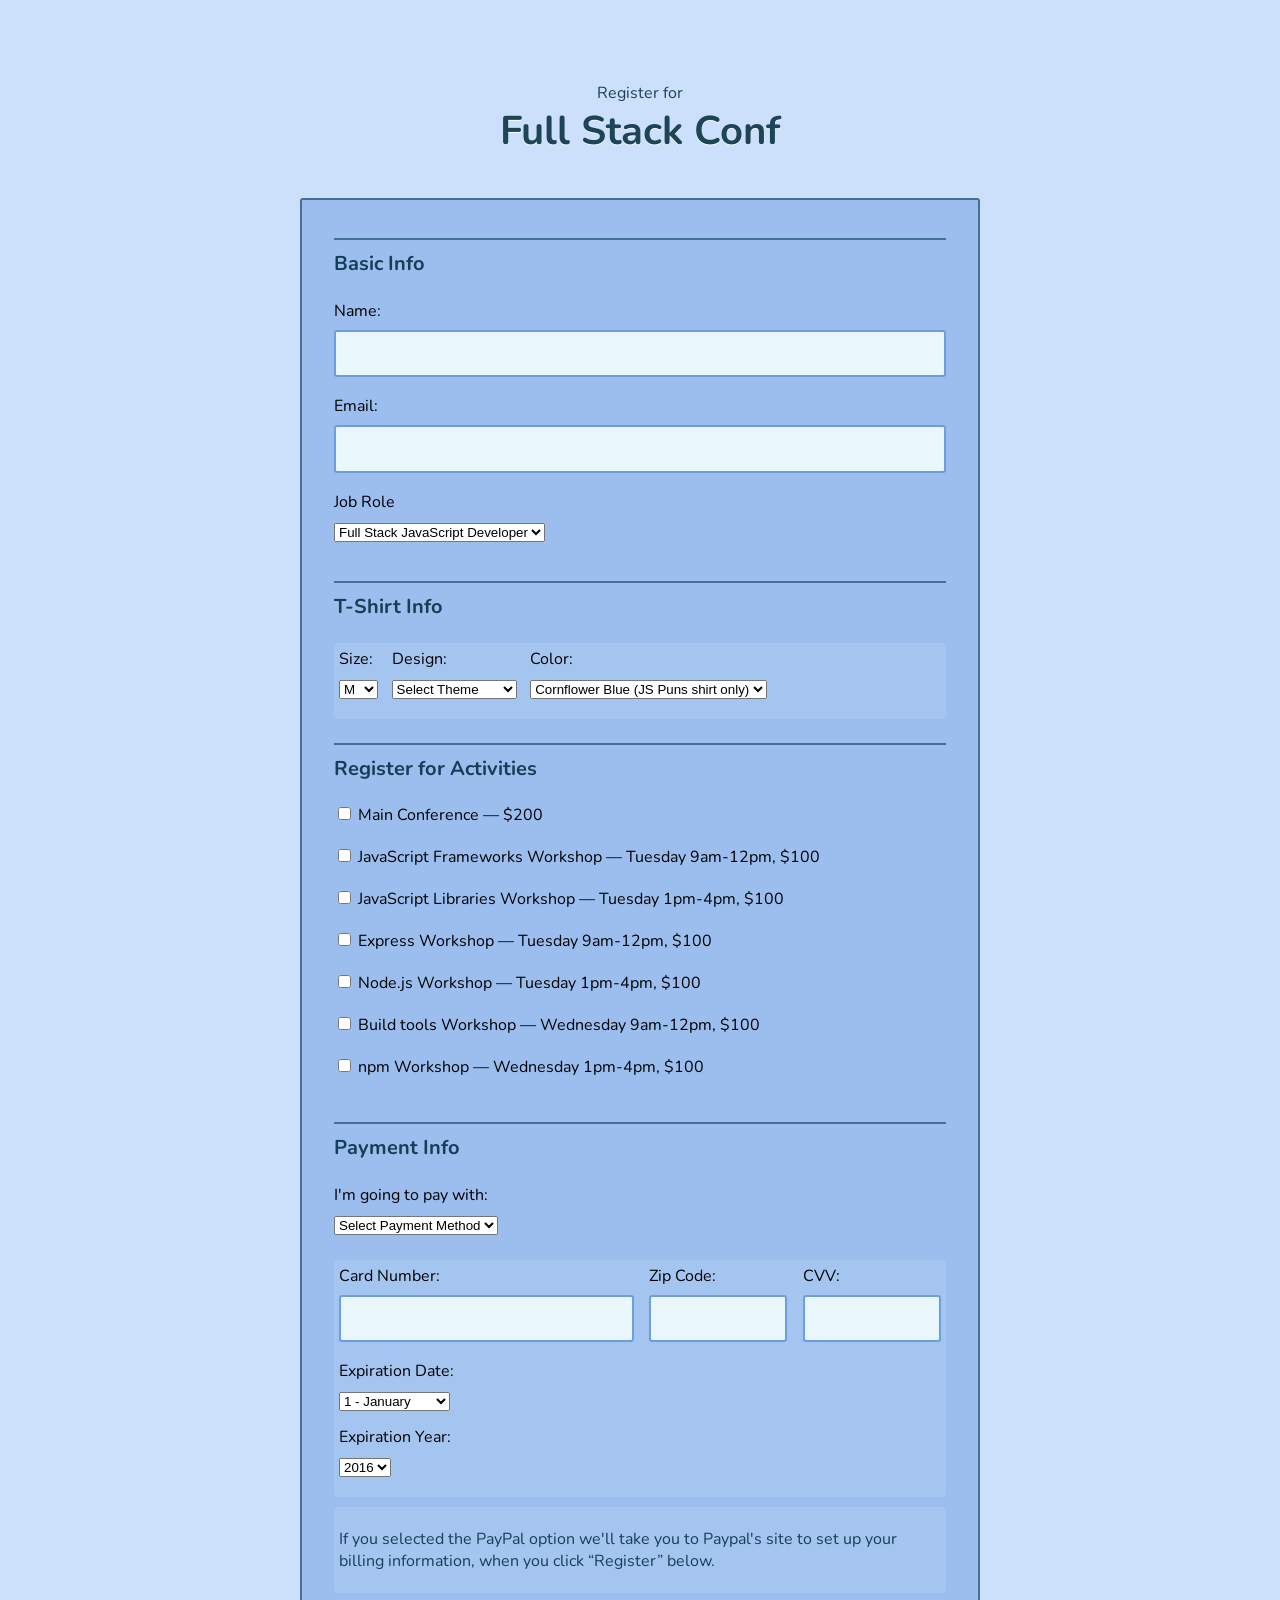
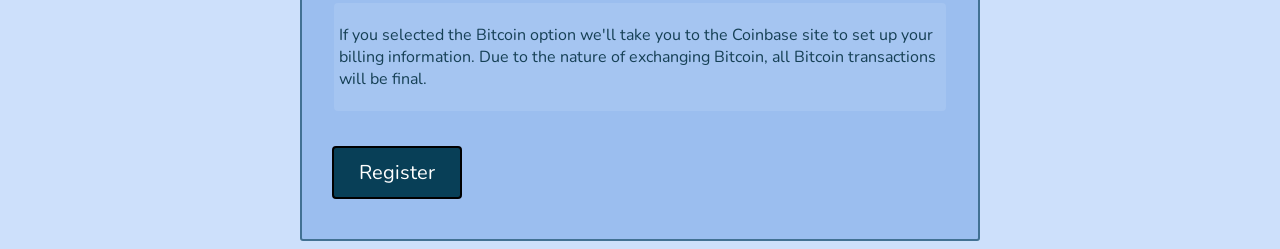
==== src/index.html @ 571e08b3 "Initialized project" ====
<!DOCTYPE html>
<html lang="en">
<head>
  <meta charset="utf-8">
  <meta name="viewport" content="width=device-width, initial-scale=1.0">
	<title>Register for Full Stack Conf</title>
	<link rel="stylesheet" href="css/style.css">
</head>
<body>
	<div class="container">
    
    <header>
      <span>Register for</span>
      <h1>Full Stack Conf</h1>
    </header>

    <form action="index.html" method="post" novalidate>
              
      <fieldset>         
        <legend>Basic Info</legend>
        
        <label for="name">Name:</label>
        <input type="text" id="name" name="user-name">
        
        <label for="mail">Email:</label>
        <input type="email" id="mail" name="user-email">
        
        <label for="title">Job Role</label>
        <select id="title" name="user-title">
          <option value="full-stack js developer">Full Stack JavaScript Developer</option>
          <option value="front-end developer">Front End Developer</option>
          <option value="back-end developer">Back End Developer</option>
          <option value="designer">Designer</option>          
          <option value="student">Student</option>
          <option value="other">Other</option>  
        </select>           
      </fieldset>
      
      <fieldset class="shirt">
        <legend>T-Shirt Info</legend>
        
        <div class="shirt-box">
          <div>
            <label for="size">Size:</label>
            <select id="size" name="user-size">
              <option value="small">S</option>
              <option value="medium" selected>M</option>
              <option value="large">L</option>
              <option value="extra large">XL</option>
            </select>
          </div>

          <div>
            <label for="design">Design:</label>
            <select id="design" name="user-design">
              <option>Select Theme</option>
              <option value="js puns">Theme - JS Puns</option>
              <option value="heart js">Theme - I &#9829; JS</option>
            </select>
          </div>

          <div id="shirt-colors" class="shirt-colors">
            <label for="color">Color:</label>
            <select id="color">
              <option value="cornflowerblue">Cornflower Blue (JS Puns shirt only)</option>
              <option value="darkslategrey">Dark Slate Grey (JS Puns shirt only)</option> 
              <option value="gold">Gold (JS Puns shirt only)</option>
              <option value="tomato">Tomato (I &#9829; JS shirt only)</option>
              <option value="steelblue">Steel Blue (I &#9829; JS shirt only)</option> 
              <option value="dimgrey">Dim Grey (I &#9829; JS shirt only)</option> 
            </select>
          </div>
        </div>               
      </fieldset>

      <fieldset class="activities">
        <legend>Register for Activities</legend>
          <label>
            <input type="checkbox" name="all" data-cost="200"> Main Conference — $200
          </label>
          <label>
            <input type="checkbox" name="js-frameworks" data-day-and-time="Tuesday 9am-12pm" data-cost="100"> 
            JavaScript Frameworks Workshop — Tuesday 9am-12pm, $100
          </label>
          <label>
            <input type="checkbox" name="js-libs" data-day-and-time="Tuesday 1pm-4pm" data-cost="100"> 
            JavaScript Libraries Workshop — Tuesday 1pm-4pm, $100
          </label>
          <label>
            <input type="checkbox" name="express" data-day-and-time="Tuesday 9am-12pm" data-cost="100"> 
            Express Workshop — Tuesday 9am-12pm, $100
          </label>
          <label>
            <input type="checkbox" name="node" data-day-and-time="Tuesday 1pm-4pm" data-cost="100"> 
            Node.js Workshop — Tuesday 1pm-4pm, $100
          </label>          
          <label>
            <input type="checkbox" name="build-tools" data-day-and-time="Wednesday 9am-12pm" data-cost="100"> 
            Build tools Workshop — Wednesday 9am-12pm, $100
          </label>
          <label>
            <input type="checkbox" name="npm" data-day-and-time="Wednesday 1pm-4pm" data-cost="100"> 
            npm Workshop — Wednesday 1pm-4pm, $100
          </label>
                  	
      </fieldset>
      <fieldset>
        <legend>Payment Info</legend>

        <label for="payment">I'm going to pay with:</label>
        <select id="payment" name="user-payment">
          <option value="select method">Select Payment Method</option>
          <option value="credit card">Credit Card</option>
          <option value="paypal">PayPal</option>
          <option value="bitcoin">Bitcoin</option>
        </select>

        <div id="credit-card" class="credit-card">

          <div class="col-6 col">
            <label for="cc-num">Card Number:</label>
        	  <input id="cc-num" name="user-cc-num" type="text">
          </div>

          <div class="col-3 col">
            <label for="zip">Zip Code:</label>
            <input id="zip" name="user-zip" type="text"> 
          </div>

          <div class="col-3 col">
            <label for="cvv">CVV:</label>
            <input id="cvv" name="user-cvv" type="text"> 
          </div>

          <label for="exp-month">Expiration Date:</label>
          <select id="exp-month" name="user-exp-month">
            <option value="1">1 - January</option>
            <option value="2">2 - February</option>
            <option value="3">3 - March</option>
            <option value="4">4 - April</option>
            <option value="5">5 - May</option>
            <option value="6">6 - June</option>
            <option value="7">7 - July</option>
            <option value="8">8 - August</option>
            <option value="9">9 - September</option>
            <option value="10">10 - October</option>
            <option value="11">11 - November</option>	
            <option value="12">12 - December</option>          		          
          </select>
          <label for="exp-year">Expiration Year:</label>
          <select id="exp-year" name="user-exp-year">
            <option value="2016">2016</option>
            <option value="2017">2017</option>
            <option value="2018">2018</option>
            <option value="2019">2019</option>
            <option value="2020">2020</option>        		          
          </select> 	                  	         
        </div>

        <div id="paypal" class="paypal">
        	<p>If you selected the PayPal option we'll take you to Paypal's site to set up your billing information, when you click “Register” below.</p>
        </div> 

        <div id="bitcoin" class="bitcoin">
        	<p>If you selected the Bitcoin option we'll take you to the Coinbase site to set up your billing information. Due to the nature of exchanging Bitcoin, all Bitcoin transactions will be final.</p>
        </div>                  

      </fieldset>        
        
      <button type="submit">Register</button>
      
    </form>

  </div>
  <script src="js/script.js"></script>
</body>
</html>
---- src/css/style.css ----
/* ================================= 
  Base Element Styles
==================================== */

@import url('https://fonts.googleapis.com/css?family=Nunito|Roboto+Mono');

* {
  box-sizing: border-box;
}

body,
input,
button {
	font-family: 'Nunito', sans-serif;
}

body {
  font: 1em/1.5;
  color: rgba(6, 49, 68, 0.9);
	background: #CDE0FB;
}

header {
	text-align: center;  
}

h1 {
	font-size: 2.5em;
	text-shadow: 0 1px 0 rgba(255, 255, 255, 0.85);
	margin: 0;
}

a {
  text-decoration: none;
}

/* ================================= 
  Form Element Styles
==================================== */

form {
	padding: .875em 1.875em 1.875em;
	background: #9BBEEF;
	border: 2px solid rgba(8, 63, 87, 0.6);
	border-radius: 3px;
}

fieldset,
legend,
button {
	padding: 0;
	border: none;
}

fieldset {
	margin-top: 1.5em;
}

legend,
button {
	font-size: 1.25em;	
}

legend {
	font-weight: bold;
	padding-top: .5em;
	border-top: 2px solid rgba(8, 63, 87, 0.6);
	margin-bottom: 1.125em;
}

input[type="text"],
input[type="email"],
legend {
	width: 100%;
}

label {
	color: #000;
	display: block;
	margin-bottom: .5em;
}

input,
select {
	margin-bottom: 1.125em;	
}

input {
	font-size: 1em;
	font-weight: 500;
	padding: .8em;
	background: #e9f6fb;
	border: 2px solid rgb(111, 157, 220);
	border-radius: 3px;
	outline: none;
}

input:focus {
	background: #fff;
	border-color: #5e97b0;
	transition: border-color .4s, background-color .4s;
}

input[type="checkbox"],
input[type="radio"] {
	display: inline-block;
}

button {
	color: #fff;
	padding: .55em 1.25em;
	background: #083f57;
	margin: 1.25em 0 .5em;
	cursor: pointer;
	border: 2px solid black;
	border-radius: 4px;
	transition: all 0.5s;
}

button:hover {
	background: #6F9DDC;
}

input, 
select, 
option {
	font-family: 'roboto', sans-serif;
}

/* ================================= 
  Page Styles
==================================== */

.container {
	margin: auto;
	max-width: 680px;
}

.shirt div {
	float: left;
	margin-right: .85em;
}

.shirt-box {
	width: 100%;
	padding: 5px;
	background: rgba(255, 255, 255, 0.1);
	border-radius: 4px;
}

.interests input {
	margin-bottom: 0;
}

.credit-card {
	margin-top: 1.25em;
}

.credit-card,
.paypal,
.bitcoin {
	margin-top: 10px;
	margin-bottom: 10px;
	padding: 5px;
	background: rgba(255, 255, 255, 0.1);
	border-radius: 4px;
}

/* ================================= 
  Helper Classes
==================================== */

.is-hidden {
	display: none;
}

.clearfix::after {
  content: " ";
  display: table;
  clear: both;
}

/* ================================= 
  Media Queries
==================================== */

@media (min-width: 0) and (max-width: 679px) {
	header {
		padding: 2em 0;
	}
	button {
		width: 100%;
	}
}

@media (min-width: 680px) {
	header {
		padding: 4.65em 0 2.5em;
	}
	.col {
		float: left;
	}
	.col + .col {
		margin-left: 2.5%;
	}
	.col-3 {
		width: 23%;
	}
	.col-6 {
		width: 49%;
	}

	label {
		clear: both;
	}
}
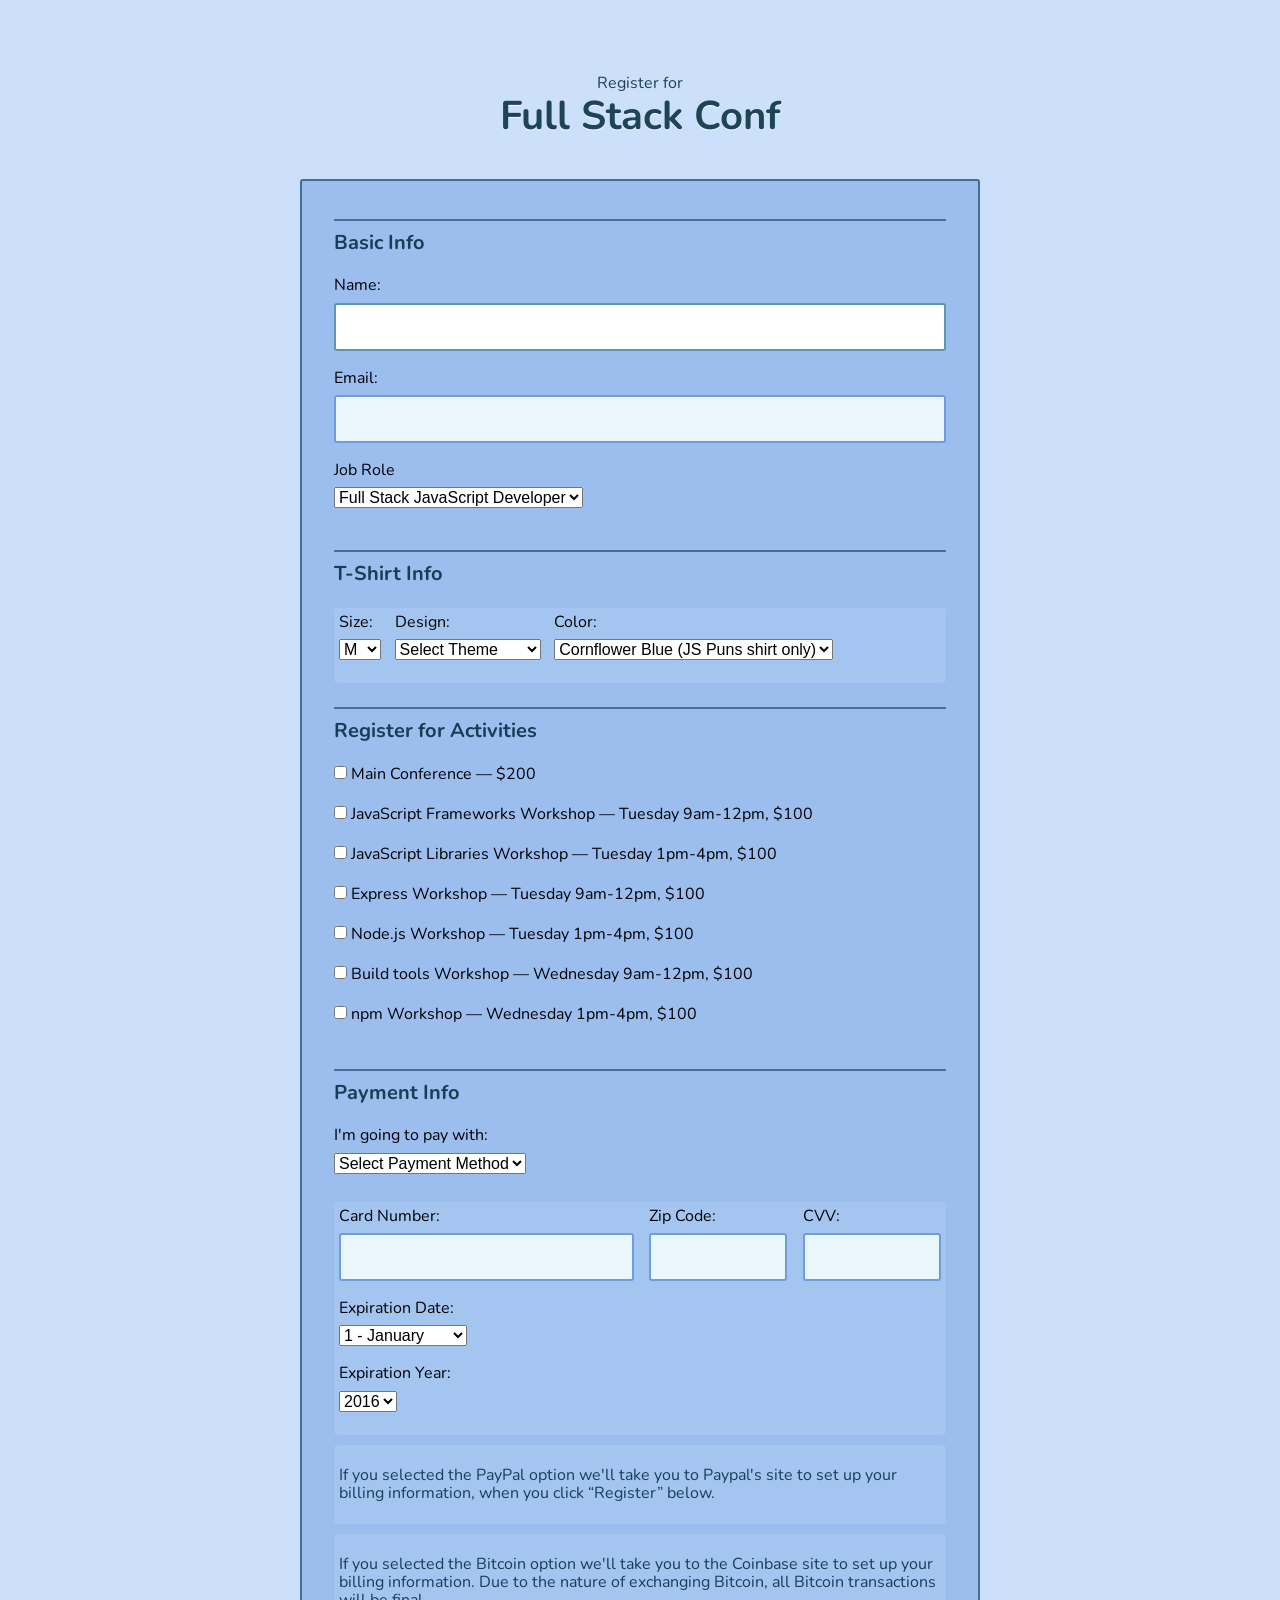
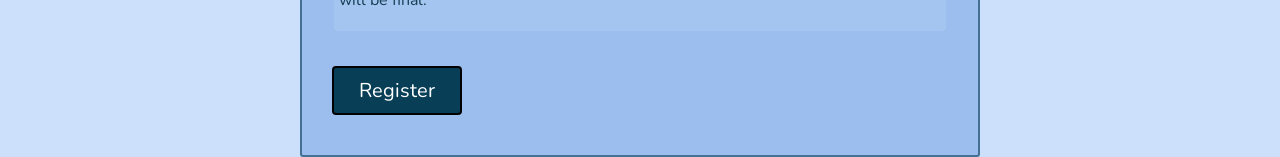
==== commit fb442acc: "Added other job field" ====
--- a/src/index.html
+++ b/src/index.html
@@ -3,7 +3,8 @@
 <head>
   <meta charset="utf-8">
   <meta name="viewport" content="width=device-width, initial-scale=1.0">
-	<title>Register for Full Stack Conf</title>
+  <title>Register for Full Stack Conf</title>
+  <link rel="stylesheet" href="css/normalize.css">
 	<link rel="stylesheet" href="css/style.css">
 </head>
 <body>
@@ -33,7 +34,9 @@
           <option value="designer">Designer</option>          
           <option value="student">Student</option>
           <option value="other">Other</option>  
-        </select>           
+        </select>
+        
+        <input type="text" id="other-title" name="other-title" placeholder="Your Job Role">
       </fieldset>
       
       <fieldset class="shirt">
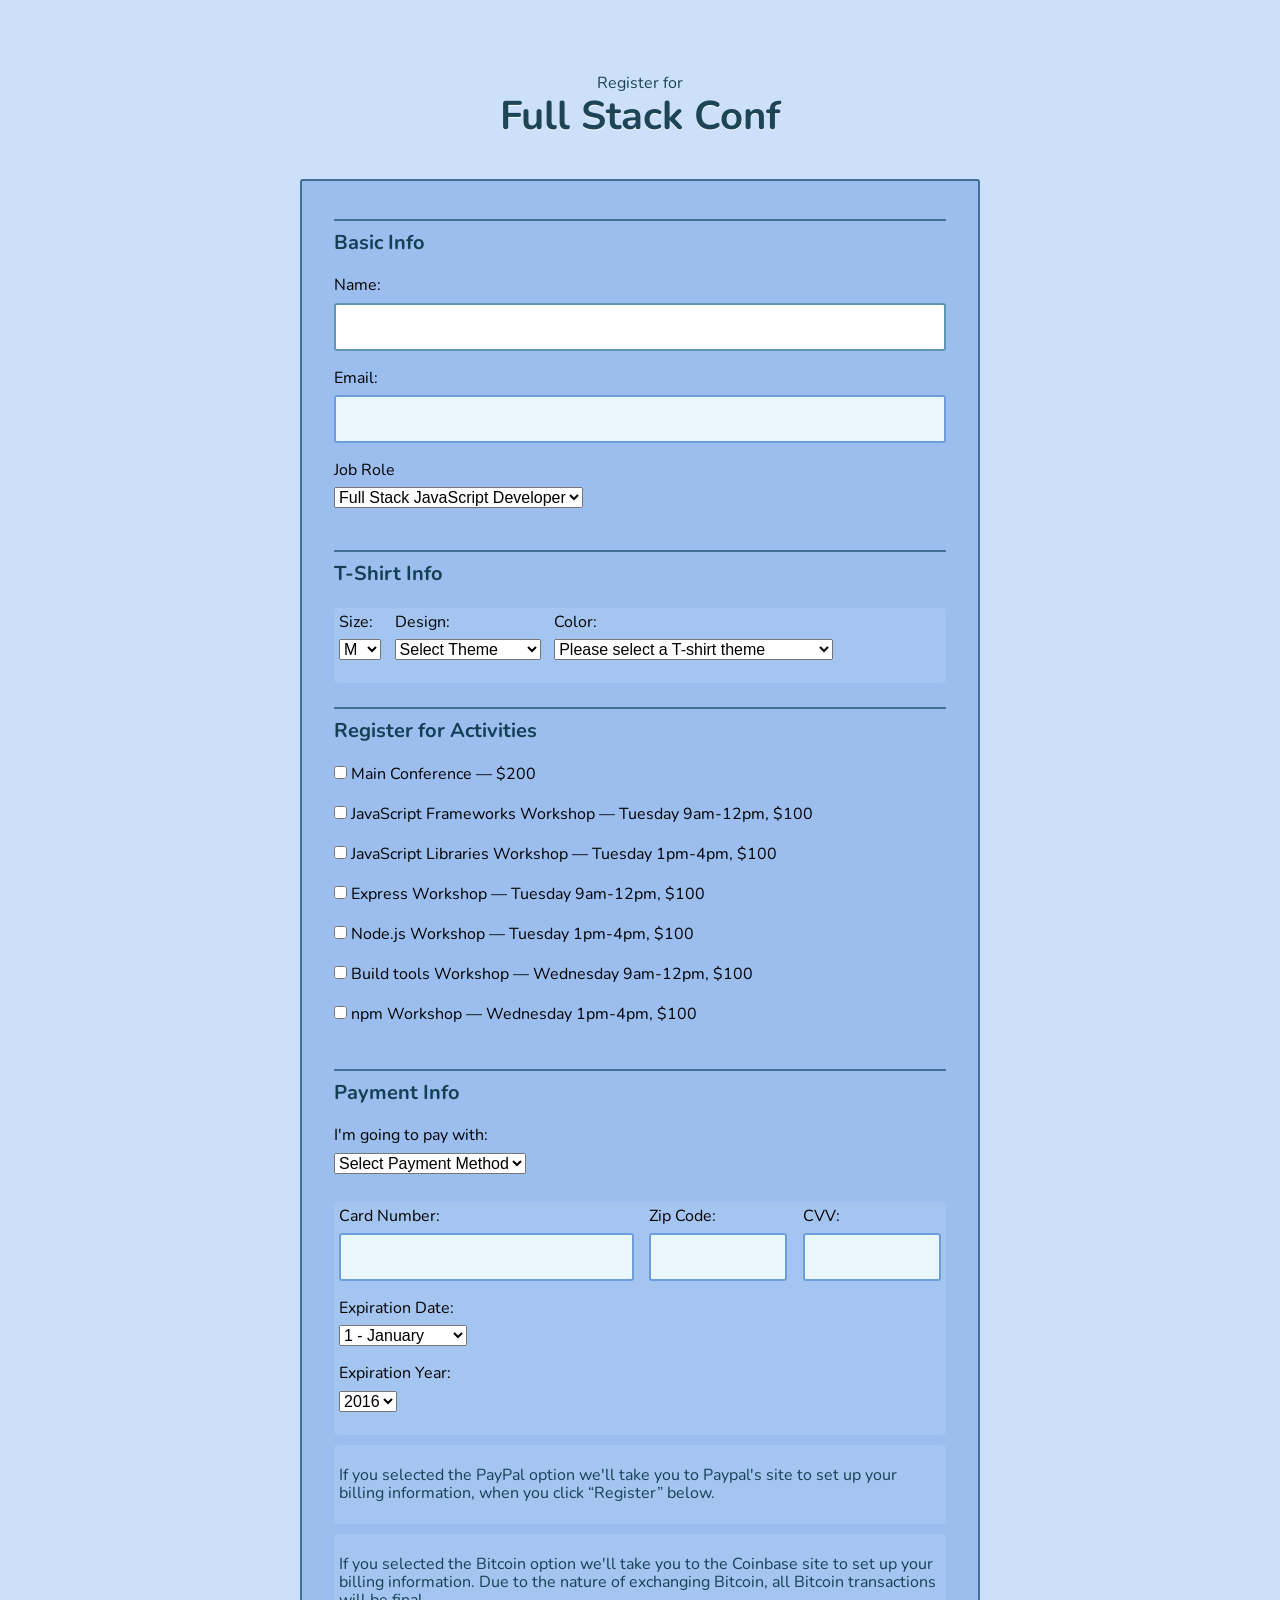
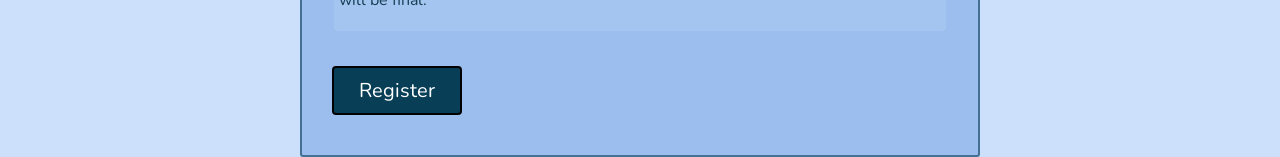
==== commit 42fa2e18: "Add functionality for T-shirt selection" ====
--- a/src/index.html
+++ b/src/index.html
@@ -65,6 +65,7 @@
           <div id="shirt-colors" class="shirt-colors">
             <label for="color">Color:</label>
             <select id="color">
+              <option value="tshirtSelection">Please select a T-shirt theme</option>
               <option value="cornflowerblue">Cornflower Blue (JS Puns shirt only)</option>
               <option value="darkslategrey">Dark Slate Grey (JS Puns shirt only)</option> 
               <option value="gold">Gold (JS Puns shirt only)</option>
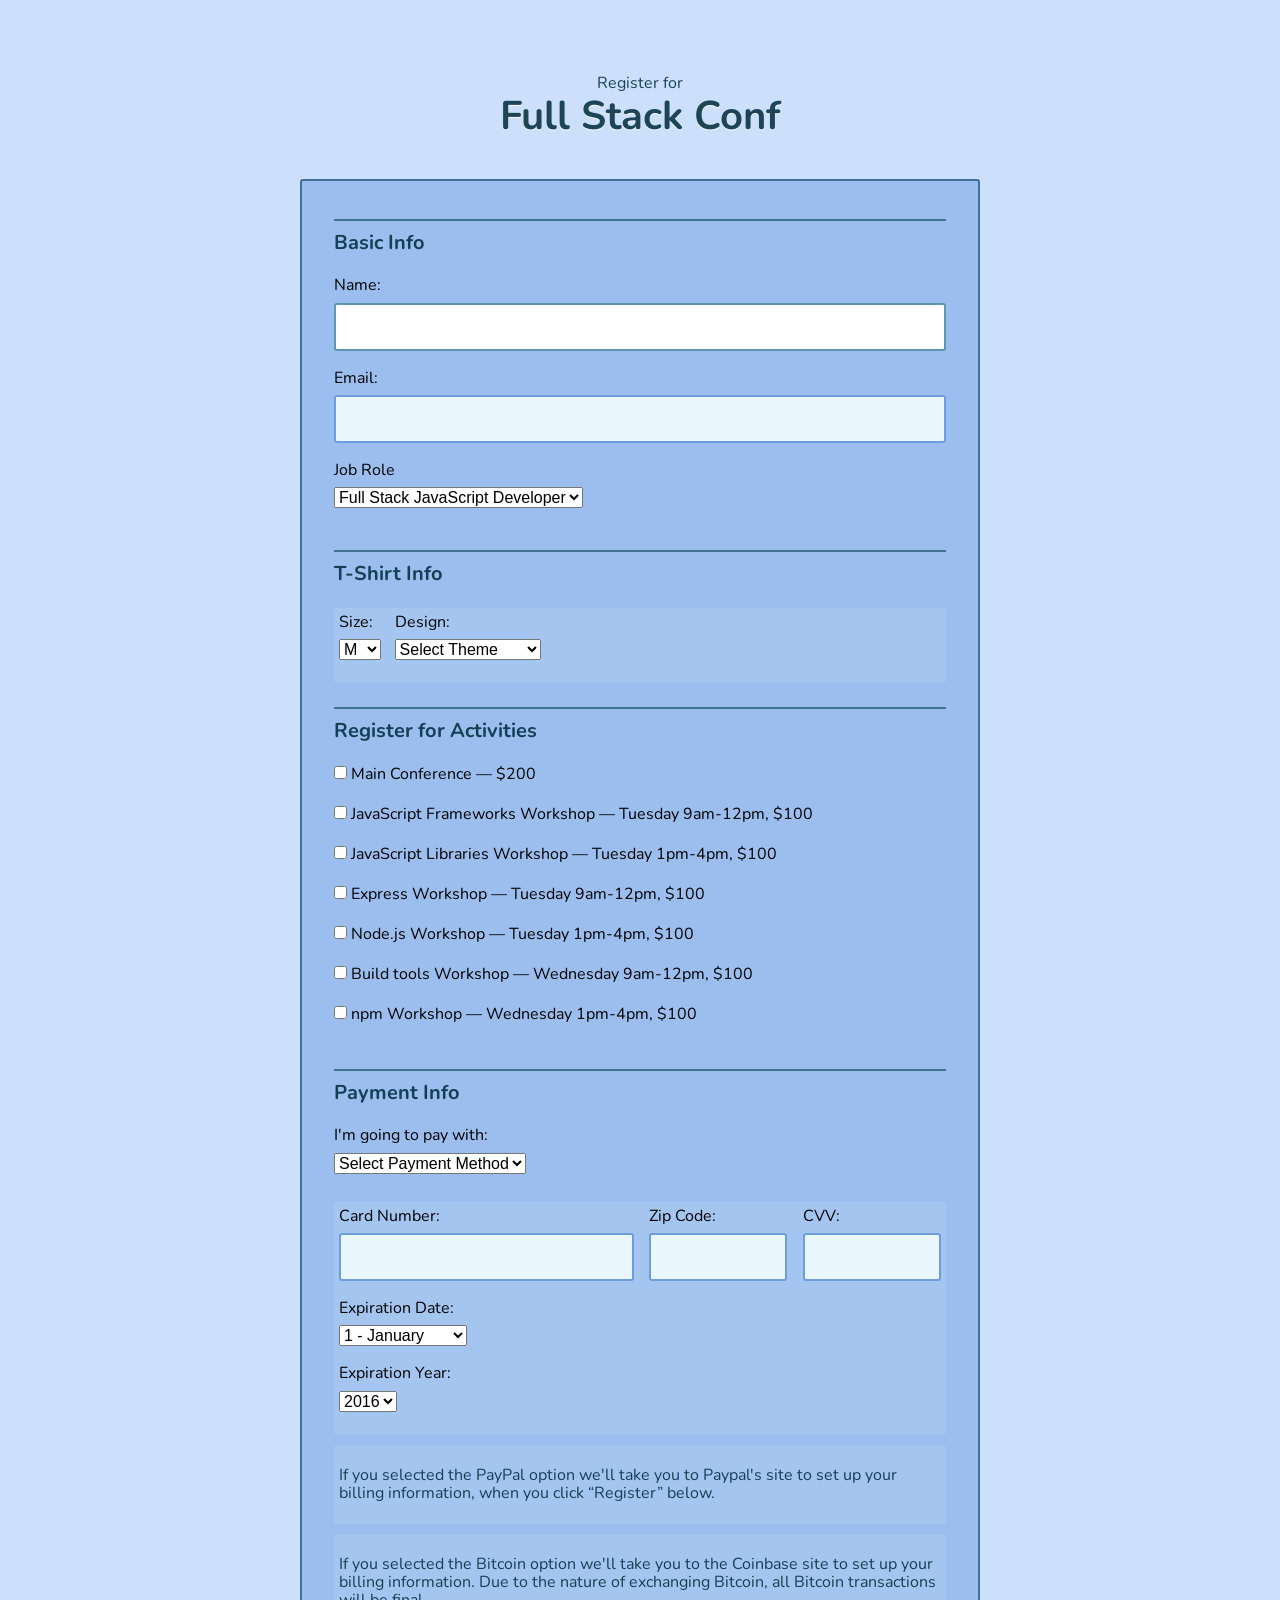
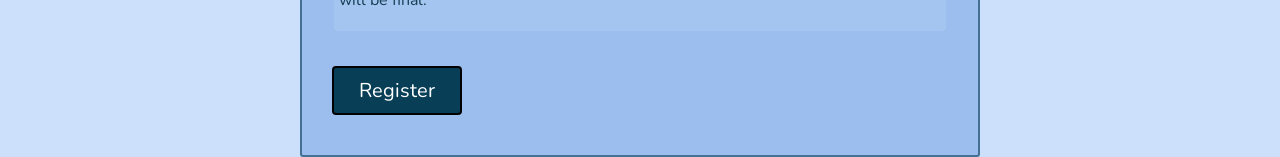
==== commit 74c29f18: "Added checkbox functionality" ====
--- a/src/index.html
+++ b/src/index.html
@@ -65,7 +65,6 @@
           <div id="shirt-colors" class="shirt-colors">
             <label for="color">Color:</label>
             <select id="color">
-              <option value="tshirtSelection">Please select a T-shirt theme</option>
               <option value="cornflowerblue">Cornflower Blue (JS Puns shirt only)</option>
               <option value="darkslategrey">Dark Slate Grey (JS Puns shirt only)</option> 
               <option value="gold">Gold (JS Puns shirt only)</option>
--- a/src/css/style.css
+++ b/src/css/style.css
@@ -166,6 +166,9 @@
 	border-radius: 4px;
 }
 
+.grey-out {
+	color: #808080;
+}
 /* ================================= 
   Helper Classes
 ==================================== */
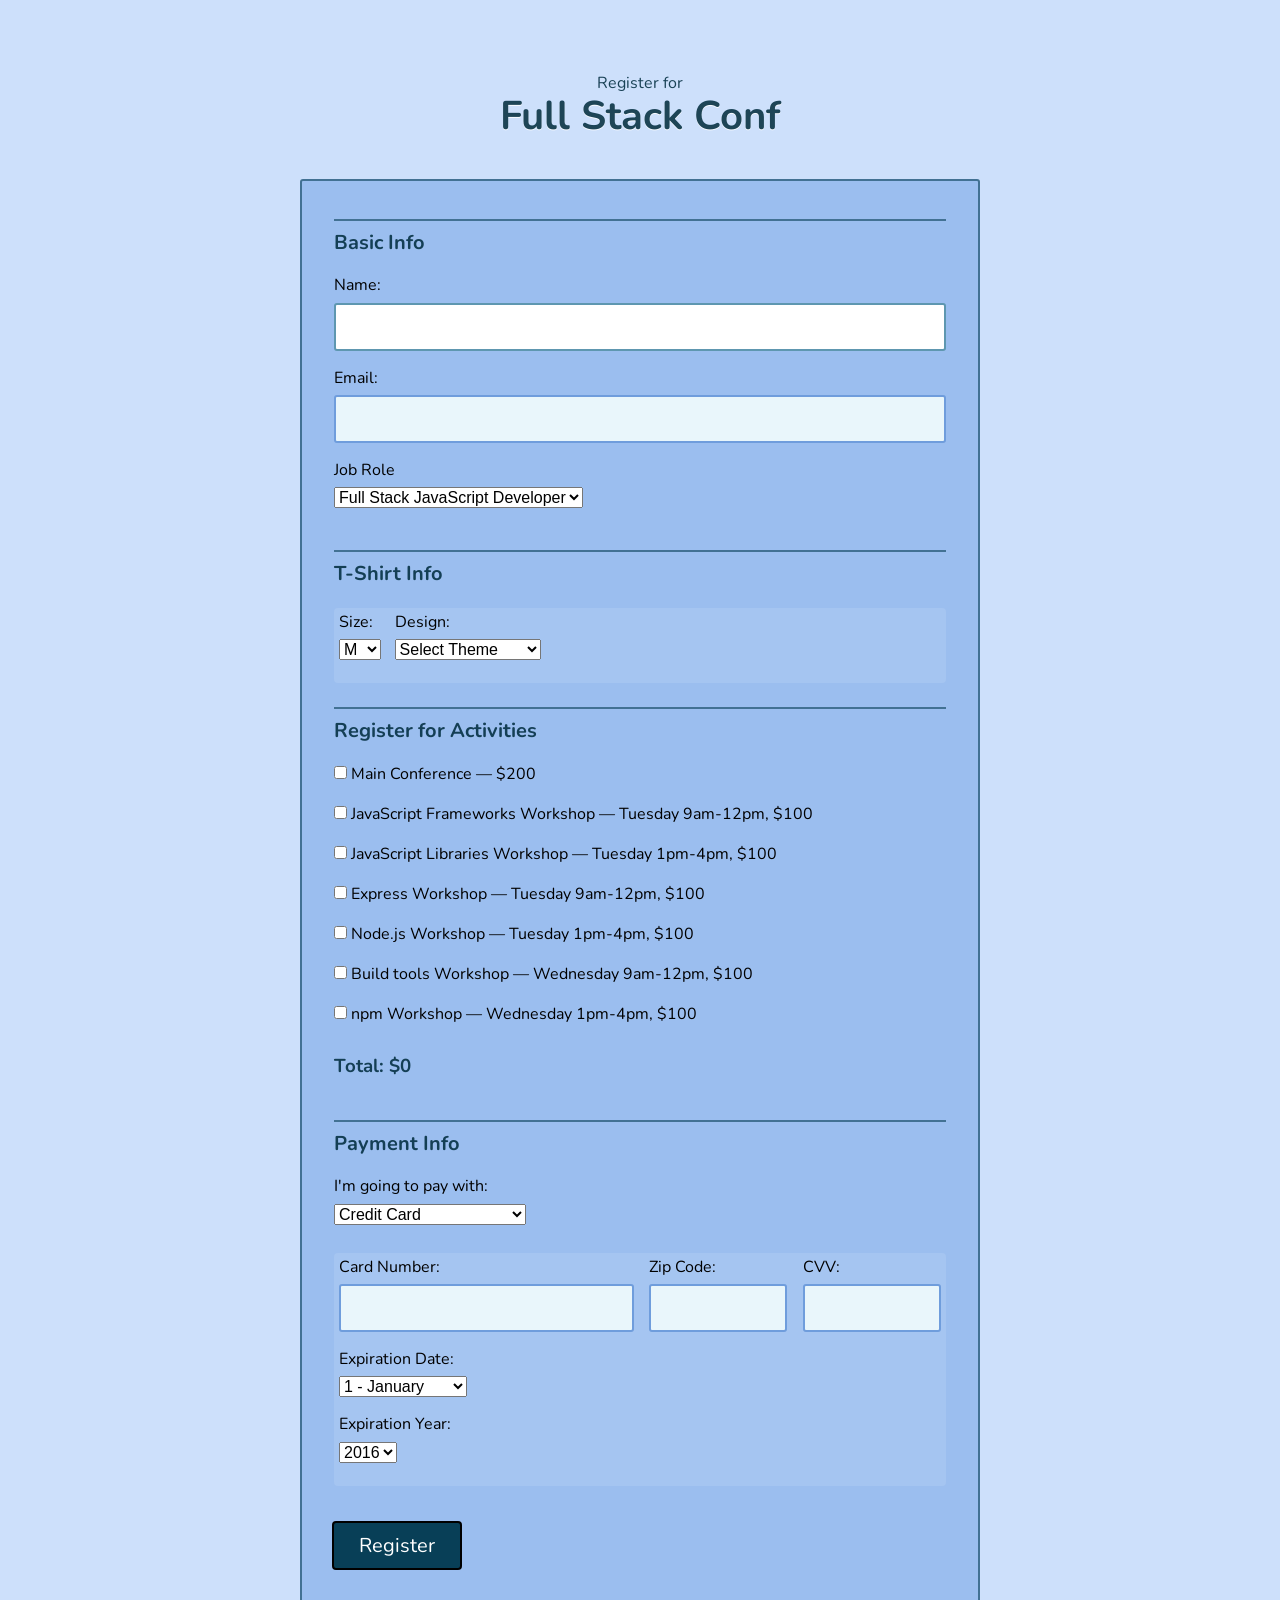
==== commit c581357e: "Total now working.  Also added conditional statement to show or hide payment sections" ====
--- a/src/index.html
+++ b/src/index.html
@@ -35,7 +35,6 @@
           <option value="student">Student</option>
           <option value="other">Other</option>  
         </select>
-        
         <input type="text" id="other-title" name="other-title" placeholder="Your Job Role">
       </fieldset>
       
@@ -105,7 +104,7 @@
             <input type="checkbox" name="npm" data-day-and-time="Wednesday 1pm-4pm" data-cost="100"> 
             npm Workshop — Wednesday 1pm-4pm, $100
           </label>
-                  	
+          <h3>Total: $<span data-total>0</span></h3>
       </fieldset>
       <fieldset>
         <legend>Payment Info</legend>
@@ -113,7 +112,7 @@
         <label for="payment">I'm going to pay with:</label>
         <select id="payment" name="user-payment">
           <option value="select method">Select Payment Method</option>
-          <option value="credit card">Credit Card</option>
+          <option value="credit card" selected>Credit Card</option>
           <option value="paypal">PayPal</option>
           <option value="bitcoin">Bitcoin</option>
         </select>
